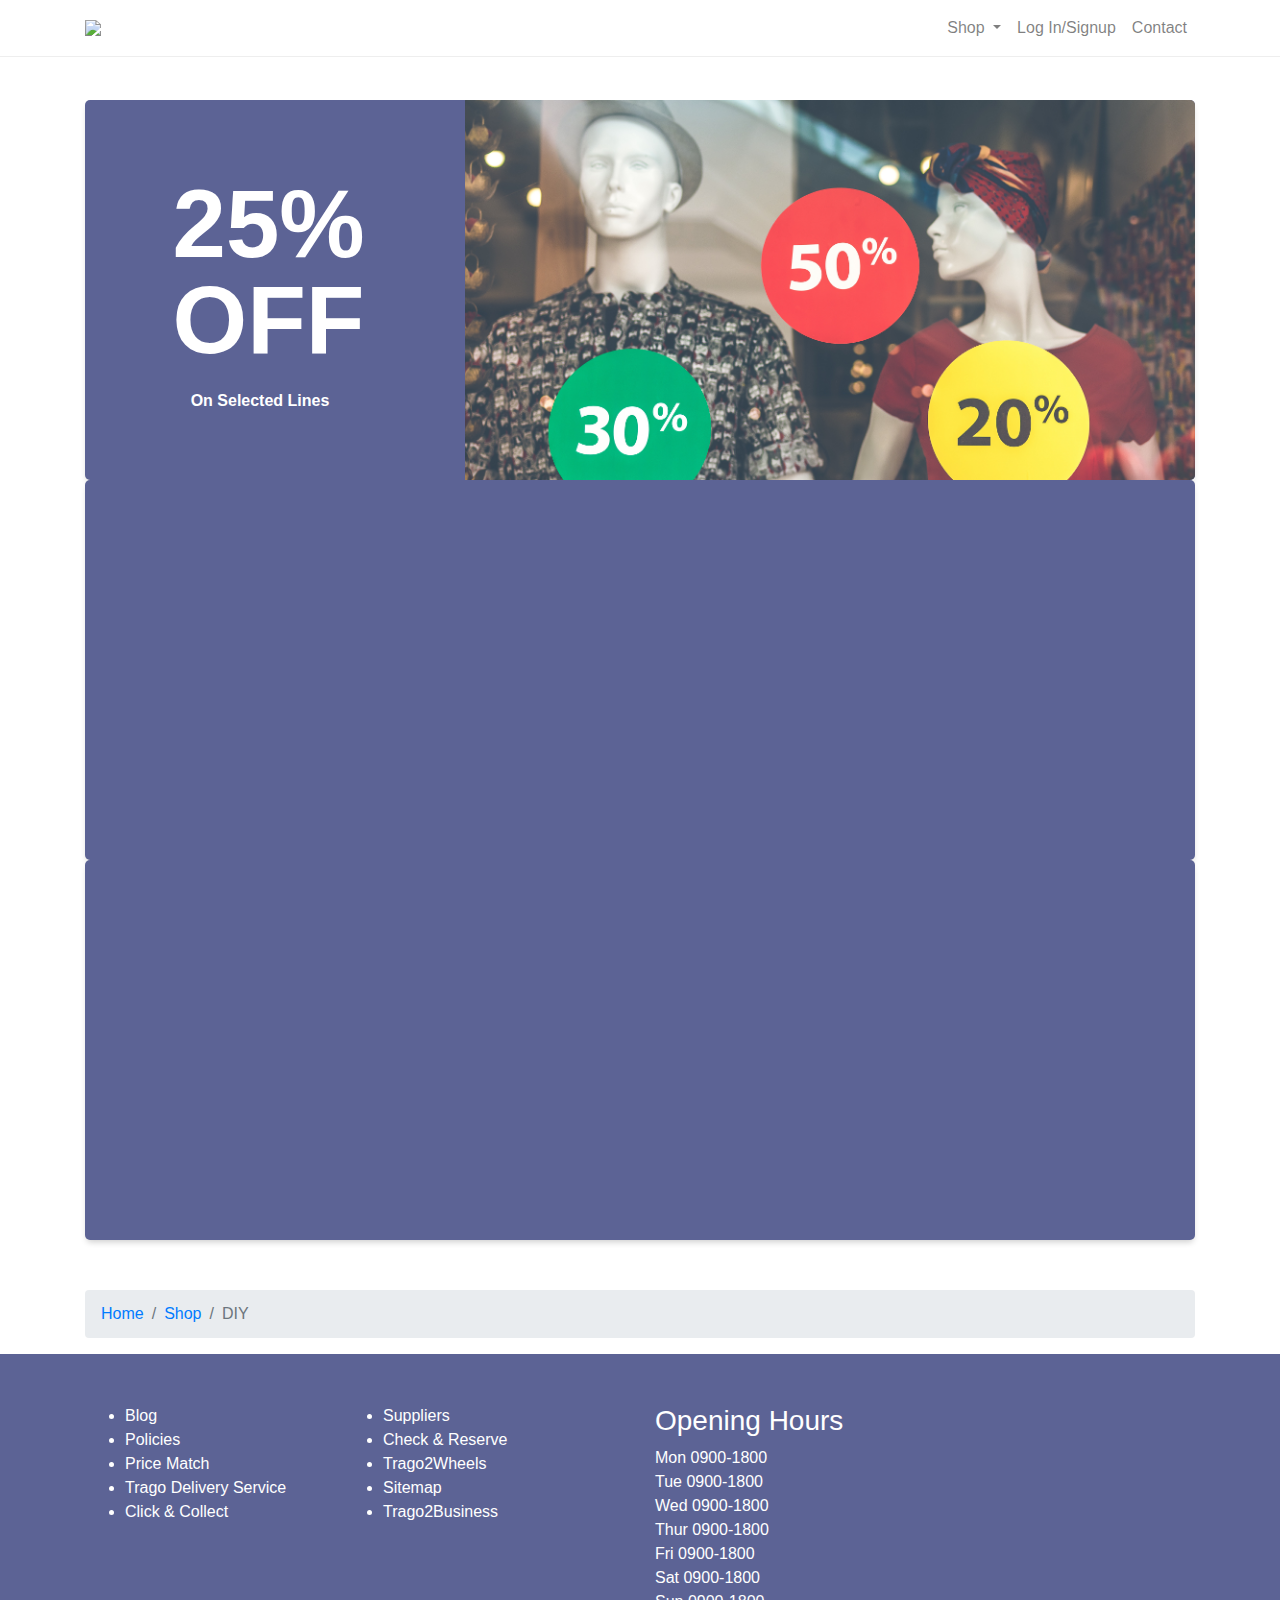
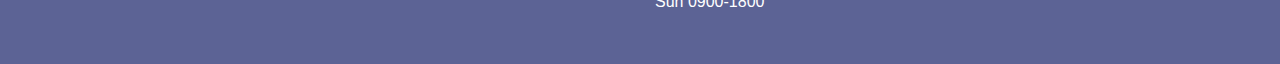
==== diy.html @ 33e0a35f "Restructure" ====
<!DOCTYPE html>
<html lang="en">
  <head>
    <meta charset="UTF-8" />
    <meta name="viewport" content="width=device-width, initial-scale=1.0" />
    <meta http-equiv="X-UA-Compatible" content="ie=edge" />
    <title>Trago - Tagline Goes Here</title>
    <link
      href="https://stackpath.bootstrapcdn.com/bootstrap/4.3.1/css/bootstrap.min.css"
      rel="stylesheet"
      integrity="sha384-ggOyR0iXCbMQv3Xipma34MD+dH/1fQ784/j6cY/iJTQUOhcWr7x9JvoRxT2MZw1T"
      crossorigin="anonymous"
    />
    <link
      rel="stylesheet"
      href="https://unpkg.com/flickity@2/dist/flickity.min.css"
    />
    <link href="styles.css" rel="stylesheet" />
  </head>
  <body>
    <nav class="navbar navbar-expand-lg navbar-light">
      <div class="container">
        <a class="navbar-brand" href="#"
          ><img src="https://www.trago.co.uk/images/logo.png"
        /></a>
        <button
          class="navbar-toggler"
          type="button"
          data-toggle="collapse"
          data-target="#navbarSupportedContent"
          aria-controls="navbarSupportedContent"
          aria-expanded="false"
          aria-label="Toggle navigation"
        >
          <span class="navbar-toggler-icon"></span>
        </button>

        <div class="collapse navbar-collapse" id="navbarSupportedContent">
          <ul class="navbar-nav ml-auto">
            <li class="nav-item dropdown">
              <a
                class="nav-link dropdown-toggle"
                href="#"
                id="navbarDropdown"
                role="button"
                data-toggle="dropdown"
                aria-haspopup="true"
                aria-expanded="false"
              >
                Shop
              </a>
              <div
                class="dropdown-menu disabled"
                aria-labelledby="navbarDropdown"
              >
                <a class="dropdown-item disabled" href="#">Furniture</a>
                <a class="dropdown-item disabled" href="#">Home &amp; Garden</a>
                <a class="dropdown-item disabled" href="#">Essentials</a>
                <a class="dropdown-item disabled" href="#"
                  >Sports &amp; Lesiure</a
                >
                <a class="dropdown-item disabled" href="#"
                  >Clothing &amp; Footwear</a
                >
                <a class="dropdown-item" href="/diy.html">DIY</a>
                <a class="dropdown-item disabled" href="#">Electricals</a>
                <a class="dropdown-item disabled" href="#"
                  >Kitchens &amp; Bathrooms</a
                >
                <a class="dropdown-item disabled" href="#"
                  >Motoring &amp; Motorcycling</a
                >
                <a class="dropdown-item disabled" href="#">Flooring</a>
              </div>
            </li>
            <li class="nav-item">
              <a class="nav-link" href="#">Log In/Signup</a>
            </li>
            <li class="nav-item">
              <a class="nav-link" href="#">Contact</a>
            </li>
          </ul>
        </div>
      </div>
    </nav>

    <div class="container">
      <div class="carousel" data-flickity>
        <div class="carousel-cell cell-1">
          <div class="container">
            <div class="row">
              <div class="col-sm-4 vCenter text-center cell-left">
                <p>25% OFF</p>
                <p>On Selected Lines</p>
              </div>
              <div class="col-sm-8">
                <img src="sale.png" alt="" />
              </div>
            </div>
          </div>
        </div>
        <div class="carousel-cell cell-2"></div>
        <div class="carousel-cell cell-3"></div>
      </div>
    </div>

    <div class="container" style="margin-top: 50px;">
      <nav aria-label="breadcrumb">
        <ol class="breadcrumb">
          <li class="breadcrumb-item"><a href="#">Home</a></li>
          <li class="breadcrumb-item"><a href="#">Shop</a></li>
          <li class="breadcrumb-item active" aria-current="page">DIY</li>
        </ol>
      </nav>
    </div>

    <footer>
      <div class="container">
        <div class="row">
          <div class="col-sm-6">
            <ul>
              <li>Blog</li>
              <li>Policies</li>
              <li>Price Match</li>
              <li>Trago Delivery Service</li>
              <li>Click &amp; Collect</li>
              <li>Suppliers</li>
              <li>Check &amp; Reserve</li>
              <li>Trago2Wheels</li>
              <li>Sitemap</li>
              <li>Trago2Business</li>
            </ul>
          </div>
          <div class="col-sm-6">
            <h3>Opening Hours</h3>
            <p>Mon 0900-1800</p>
            <p>Tue 0900-1800</p>
            <p>Wed 0900-1800</p>
            <p>Thur 0900-1800</p>
            <p>Fri 0900-1800</p>
            <p>Sat 0900-1800</p>
            <p>Sun 0900-1800</p>
          </div>
        </div>
      </div>
    </footer>

    <script
      src="https://code.jquery.com/jquery-3.3.1.slim.min.js"
      integrity="sha384-q8i/X+965DzO0rT7abK41JStQIAqVgRVzpbzo5smXKp4YfRvH+8abtTE1Pi6jizo"
      crossorigin="anonymous"
    ></script>
    <script
      src="https://cdnjs.cloudflare.com/ajax/libs/popper.js/1.14.7/umd/popper.min.js"
      integrity="sha384-UO2eT0CpHqdSJQ6hJty5KVphtPhzWj9WO1clHTMGa3JDZwrnQq4sF86dIHNDz0W1"
      crossorigin="anonymous"
    ></script>
    <script
      src="https://stackpath.bootstrapcdn.com/bootstrap/4.3.1/js/bootstrap.min.js"
      integrity="sha384-JjSmVgyd0p3pXB1rRibZUAYoIIy6OrQ6VrjIEaFf/nJGzIxFDsf4x0xIM+B07jRM"
      crossorigin="anonymous"
    ></script>
    <script src="https://unpkg.com/flickity@2/dist/flickity.pkgd.min.js"></script>
    <script src="app.js"></script>
  </body>
</html>
---- styles.css ----
body {
  padding-top: 100px;
}

.vCenter {
  display: flex;
  flex-direction: column;
  justify-content: center;
}

img {
  width: 100%;
  height: auto;
  display: block;
}

a.navbar-brand img {
  max-height: 40px;
  width: auto;
}

.navbar {
  position: fixed;
  top: 0;
  left: 0;
  width: 100%;
  border-bottom: 1px solid #eee;
  z-index: 999;
  background: #fff;
  transition: 0.5s ease;
}

.navbar.scrollUp {
  transform: translateY(-80px);
}

.carousel {
  background: #fff;
}

.carousel-cell {
  width: 100%;
  height: 380px;
  margin-right: 10px;
  background: #fff;
  border-radius: 5px;
  counter-increment: gallery-cell;
  overflow: hidden;
  box-shadow: 0 4px 6px -2px rgba(0, 0, 0, 0.2);
}

.carousel-cell .container {
  position: relative;
  height: 100%;
  padding: 0;
}

.carousel-cell .container .row {
  height: 100%;
}

.carousel-cell .box {
  border: 5px solid red;
  top: 100px;
  position: absolute;
  left: 25%;
  height: 200px;
  width: 200px;
  z-index: 50;
}

.carousel-cell .box h2 {
  color: #1c2858;
  font-weight: 700;
  font-size: 4em;
  display: block;
  position: absolute;
  width: 100%;
}

.cell-1 {
  background: #5c6395;
}

.cell-2 {
  background: #5c6395;
}

.cell-3 {
  background: #5c6395;
}

.cell-left p {
  color: #fff;
  font-weight: 700;
  font-size: 6rem;
  width: 50%;
  margin: 0 auto;
  line-height: 1;
}

.cell-left p + p {
  font-size: 1rem;
  width: initial;
  margin-top: 25px;
}

.dealsGrid {
  margin-top: 100px;
}

.dealsGrid .card {
  padding: 15px;
  height: 100%;
  box-shadow: 0 4px 6px -2px rgba(0, 0, 0, 0.2);
}

.dealsGrid .row:nth-child(1) {
  margin-bottom: 30px;
}

.p-block {
  background: #5c6395;
  padding-top: 50px;
  padding-bottom: 50px;
  margin-top: 100px;
  color: #fff;
}

.p-block h2 {
  font-weight: 700;
}

.parallax {
  background-image: url("trago-image-1.jpg");
  background-position: center;
  background-size: cover;
  background-position: 50% 50%;
  background-repeat: no-repeat;
  background-attachment: fixed;
  min-height: 400px;
  position: relative;
  display: flex;
  flex-direction: column;
  justify-content: center;
  text-align: center;
}

.parallax h2 {
  position: relative;
  z-index: 3;
  color: #fff;
  font-size: 3em;
  margin: 0;
  font-weight: bold;
}

.parallax:after {
  content: "";
  background: rgba(0, 0, 0, 0.4);
  position: absolute;
  top: 0;
  left: 0;
  width: 100%;
  height: 100%;
  z-index: 2;
}

.services {
  margin-top: 100px;
  margin-bottom: 100px;
  text-align: center;
}

.services .card {
  padding: 15px;
  margin-bottom: 30px;
  overflow: hidden;
}

.services .card .overlay {
  position: absolute;
  bottom: -100%;
  left: 0;
  width: 100%;
  transition: 0.5s ease;
  background: rgba(255, 255, 255, 0.69);
}

.services .card .overlay h2 {
  color: #1c2858;
  font-weight: 700;
}

.services .card:hover .overlay {
  bottom: 0;
  padding: 15px 30px;
}

footer {
  background: #5c6395;
  padding-top: 50px;
  padding-bottom: 50px;
  color: #fff;
}

footer ul {
  columns: 2;
}

footer ul li {
  color: #fff;
}

footer p {
  margin: 0;
}

.prodList .card {
  box-shadow: 0 4px 6px -2px rgba(0, 0, 0, 0.2);
  padding: 15px;
  margin-bottom: 30px;
}

.filters p {
  margin: 0;
}

.item.card p {
  margin: 0;
}

#accordionExample .card {
  padding: 0;
  margin-top: 15px;
}

.example {
  background: lavenderblush;
  border: 1px solid #000;
  min-height: 600px;
  margin-bottom: 100px;
  color: #fff;
  text-align: center;
}

.example .col-sm-6 {
  background: blue;
  border: 1px solid #000;
  min-height: 40px;
  display: flex;
  vertical-align: center;
  justify-content: center;
}

.example .col-sm-4 {
  background: red;
  border: 1px solid #000;
  min-height: 40px;
  display: flex;
  vertical-align: center;
  justify-content: center;
}

.example .col-sm-4 {
  background: red;
  border: 1px solid #000;
  min-height: 40px;
  display: flex;
  vertical-align: center;
  justify-content: center;
}

.example .col-md-3 {
  background: purple;
  border: 1px solid #000;
  min-height: 40px;
  display: flex;
  vertical-align: center;
  justify-content: center;
}

.single {
  margin-bottom: 50px;
}

.single .row,
.spec {
  border: 1px solid #eee;
  padding: 15px;
  height: 100%;
  box-shadow: 0 4px 6px -2px rgba(0, 0, 0, 0.2);
}

.single h2,
.spec h2 {
  color: #1c2858;
  font-weight: 700;
}

.single .price {
  color: #000;
  opacity: 0.69;
  font-size: 50px;
  font-weight: 700;
}

.single .price span {
  font-size: 28px;
}

.spec {
  margin-bottom: 100px;
}

.spec ul {
  list-style-type: none;
  background: #eee;
  margin-top: 15px;
  padding: 0;
}

.spec ul li {
  padding: 10px 15px;
}

.spec ul li:nth-child(even) {
  background: #fff;
}
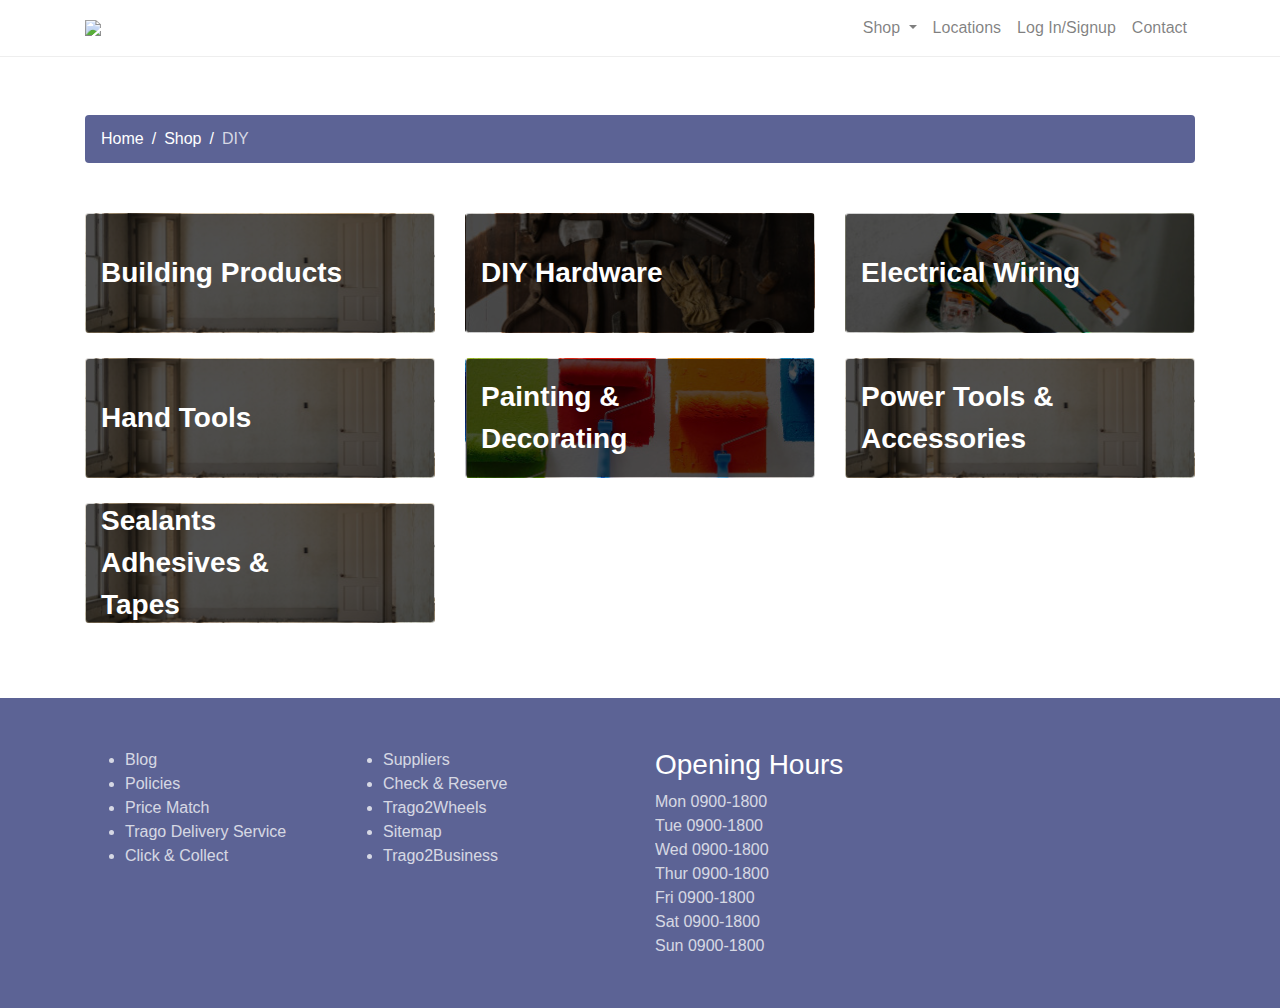
==== commit 8fb1d938: "changes" ====
--- a/diy.html
+++ b/diy.html
@@ -5,6 +5,12 @@
     <meta name="viewport" content="width=device-width, initial-scale=1.0" />
     <meta http-equiv="X-UA-Compatible" content="ie=edge" />
     <title>Trago - Tagline Goes Here</title>
+    <link
+      rel="stylesheet"
+      href="https://use.fontawesome.com/releases/v5.8.2/css/all.css"
+      integrity="sha384-oS3vJWv+0UjzBfQzYUhtDYW+Pj2yciDJxpsK1OYPAYjqT085Qq/1cq5FLXAZQ7Ay"
+      crossorigin="anonymous"
+    />
     <link
       href="https://stackpath.bootstrapcdn.com/bootstrap/4.3.1/css/bootstrap.min.css"
       rel="stylesheet"
@@ -20,7 +26,7 @@
   <body>
     <nav class="navbar navbar-expand-lg navbar-light">
       <div class="container">
-        <a class="navbar-brand" href="#"
+        <a class="navbar-brand" href="/"
           ><img src="https://www.trago.co.uk/images/logo.png"
         /></a>
         <button
@@ -74,6 +80,9 @@
               </div>
             </li>
             <li class="nav-item">
+              <a class="nav-link" href="locations.html">Locations</a>
+            </li>
+            <li class="nav-item">
               <a class="nav-link" href="#">Log In/Signup</a>
             </li>
             <li class="nav-item">
@@ -84,34 +93,55 @@
       </div>
     </nav>
 
-    <div class="container">
-      <div class="carousel" data-flickity>
-        <div class="carousel-cell cell-1">
-          <div class="container">
-            <div class="row">
-              <div class="col-sm-4 vCenter text-center cell-left">
-                <p>25% OFF</p>
-                <p>On Selected Lines</p>
-              </div>
-              <div class="col-sm-8">
-                <img src="sale.png" alt="" />
-              </div>
-            </div>
-          </div>
-        </div>
-        <div class="carousel-cell cell-2"></div>
-        <div class="carousel-cell cell-3"></div>
-      </div>
-    </div>
-
     <div class="container" style="margin-top: 50px;">
       <nav aria-label="breadcrumb">
         <ol class="breadcrumb">
-          <li class="breadcrumb-item"><a href="#">Home</a></li>
-          <li class="breadcrumb-item"><a href="#">Shop</a></li>
+          <li class="breadcrumb-item">
+            <a href="/"><i class="fas fa-home"></i> Home</a>
+          </li>
+          <li class="breadcrumb-item"><a href="/">Shop</a></li>
           <li class="breadcrumb-item active" aria-current="page">DIY</li>
         </ol>
       </nav>
+    </div>
+
+    <div class="container categories">
+      <div class="row">
+        <div class="col-sm-6 col-md-4">
+          <a class="card" href="#"><span>Building Products</span></a>
+        </div>
+        <div class="col-sm-6 col-md-4">
+          <a class="card" href="#" style="background-image:url('tools.jpg');"
+            ><span>DIY Hardware</span></a
+          >
+        </div>
+        <div class="col-sm-6 col-md-4">
+          <a class="card" href="#" style="background-image:url('wiring.jpg');"
+            ><span>Electrical Wiring</span></a
+          >
+        </div>
+        <div class="col-sm-6 col-md-4">
+          <a class="card" href="#"><span>Hand Tools</span></a>
+        </div>
+        <div class="col-sm-6 col-md-4">
+          <a
+            class="card"
+            href="paint.html"
+            style="background-image:url('paint-roll.jpg');"
+            ><span>Painting &amp; Decorating</span></a
+          >
+        </div>
+        <div class="col-sm-6 col-md-4">
+          <a class="card" href="#"
+            ><span>Power Tools &amp; Accessories</span></a
+          >
+        </div>
+        <div class="col-sm-6 col-md-4">
+          <a class="card" href="#"
+            ><span>Sealants Adhesives &amp; Tapes</span></a
+          >
+        </div>
+      </div>
     </div>
 
     <footer>
--- a/styles.css
+++ b/styles.css
@@ -1,10 +1,53 @@
+.example {
+  display: -ms-grid;
+  display: grid;
+  -webkit-transition: all 0.5s;
+  -o-transition: all 0.5s;
+  transition: all 0.5s;
+  -webkit-user-select: none;
+  -moz-user-select: none;
+  -ms-user-select: none;
+  user-select: none;
+  background: -webkit-gradient(
+    linear,
+    left top,
+    left bottom,
+    from(white),
+    to(black)
+  );
+  background: -webkit-linear-gradient(top, white, black);
+  background: -o-linear-gradient(top, white, black);
+  background: linear-gradient(to bottom, white, black);
+}
+
 body {
-  padding-top: 100px;
+  padding-top: 65px;
+}
+
+p,
+.card-body {
+  opacity: 0.75;
+}
+
+ul li {
+  opacity: 0.75;
+}
+
+nav p,
+nav ul li {
+  opacity: 1;
 }
 
 .vCenter {
+  display: -webkit-box;
+  display: -ms-flexbox;
   display: flex;
+  -webkit-box-orient: vertical;
+  -webkit-box-direction: normal;
+  -ms-flex-direction: column;
   flex-direction: column;
+  -webkit-box-pack: center;
+  -ms-flex-pack: center;
   justify-content: center;
 }
 
@@ -27,10 +70,14 @@
   border-bottom: 1px solid #eee;
   z-index: 999;
   background: #fff;
+  -webkit-transition: 0.5s ease;
+  -o-transition: 0.5s ease;
   transition: 0.5s ease;
 }
 
 .navbar.scrollUp {
+  -webkit-transform: translateY(-80px);
+  -ms-transform: translateY(-80px);
   transform: translateY(-80px);
 }
 
@@ -46,6 +93,7 @@
   border-radius: 5px;
   counter-increment: gallery-cell;
   overflow: hidden;
+  -webkit-box-shadow: 0 4px 6px -2px rgba(0, 0, 0, 0.2);
   box-shadow: 0 4px 6px -2px rgba(0, 0, 0, 0.2);
 }
 
@@ -112,6 +160,7 @@
 .dealsGrid .card {
   padding: 15px;
   height: 100%;
+  -webkit-box-shadow: 0 4px 6px -2px rgba(0, 0, 0, 0.2);
   box-shadow: 0 4px 6px -2px rgba(0, 0, 0, 0.2);
 }
 
@@ -140,8 +189,15 @@
   background-attachment: fixed;
   min-height: 400px;
   position: relative;
+  display: -webkit-box;
+  display: -ms-flexbox;
   display: flex;
+  -webkit-box-orient: vertical;
+  -webkit-box-direction: normal;
+  -ms-flex-direction: column;
   flex-direction: column;
+  -webkit-box-pack: center;
+  -ms-flex-pack: center;
   justify-content: center;
   text-align: center;
 }
@@ -176,6 +232,8 @@
   padding: 15px;
   margin-bottom: 30px;
   overflow: hidden;
+  -webkit-box-shadow: 0 4px 6px -2px rgba(0, 0, 0, 0.2);
+  box-shadow: 0 4px 6px -2px rgba(0, 0, 0, 0.2);
 }
 
 .services .card .overlay {
@@ -183,6 +241,8 @@
   bottom: -100%;
   left: 0;
   width: 100%;
+  -webkit-transition: 0.5s ease;
+  -o-transition: 0.5s ease;
   transition: 0.5s ease;
   background: rgba(255, 255, 255, 0.69);
 }
@@ -205,6 +265,7 @@
 }
 
 footer ul {
+  -webkit-columns: 2;
   columns: 2;
 }
 
@@ -217,6 +278,7 @@
 }
 
 .prodList .card {
+  -webkit-box-shadow: 0 4px 6px -2px rgba(0, 0, 0, 0.2);
   box-shadow: 0 4px 6px -2px rgba(0, 0, 0, 0.2);
   padding: 15px;
   margin-bottom: 30px;
@@ -248,8 +310,12 @@
   background: blue;
   border: 1px solid #000;
   min-height: 40px;
+  display: -webkit-box;
+  display: -ms-flexbox;
   display: flex;
   vertical-align: center;
+  -webkit-box-pack: center;
+  -ms-flex-pack: center;
   justify-content: center;
 }
 
@@ -257,8 +323,12 @@
   background: red;
   border: 1px solid #000;
   min-height: 40px;
+  display: -webkit-box;
+  display: -ms-flexbox;
   display: flex;
   vertical-align: center;
+  -webkit-box-pack: center;
+  -ms-flex-pack: center;
   justify-content: center;
 }
 
@@ -266,8 +336,12 @@
   background: red;
   border: 1px solid #000;
   min-height: 40px;
+  display: -webkit-box;
+  display: -ms-flexbox;
   display: flex;
   vertical-align: center;
+  -webkit-box-pack: center;
+  -ms-flex-pack: center;
   justify-content: center;
 }
 
@@ -275,8 +349,12 @@
   background: purple;
   border: 1px solid #000;
   min-height: 40px;
+  display: -webkit-box;
+  display: -ms-flexbox;
   display: flex;
   vertical-align: center;
+  -webkit-box-pack: center;
+  -ms-flex-pack: center;
   justify-content: center;
 }
 
@@ -289,6 +367,7 @@
   border: 1px solid #eee;
   padding: 15px;
   height: 100%;
+  -webkit-box-shadow: 0 4px 6px -2px rgba(0, 0, 0, 0.2);
   box-shadow: 0 4px 6px -2px rgba(0, 0, 0, 0.2);
 }
 
@@ -321,9 +400,341 @@
 }
 
 .spec ul li {
-  padding: 10px 15px;
+  padding: 5px 15px;
 }
 
 .spec ul li:nth-child(even) {
   background: #fff;
 }
+
+.categories {
+  margin-top: 50px;
+  margin-bottom: 50px;
+}
+
+.categories .card {
+  margin-bottom: 25px;
+  padding: 15px;
+  background: url("construction.jpg");
+  background-position: 50% 50%;
+  background-size: cover;
+  color: #fff;
+  font-weight: 700;
+  font-size: 28px;
+  position: relative;
+  height: 120px;
+  display: -webkit-box;
+  display: -ms-flexbox;
+  display: flex;
+  -webkit-box-orient: vertical;
+  -webkit-box-direction: normal;
+  -ms-flex-direction: column;
+  flex-direction: column;
+  -webkit-box-pack: center;
+  -ms-flex-pack: center;
+  justify-content: center;
+}
+
+.categories .card:after {
+  position: absolute;
+  top: 0;
+  left: 0;
+  content: "";
+  height: 100%;
+  width: 100%;
+  background: rgba(0, 0, 0, 0.69);
+  z-index: 2;
+}
+
+.categories .card:hover {
+  text-decoration: none;
+}
+
+.categories .card span {
+  position: relative;
+  z-index: 3;
+  max-width: 80%;
+}
+
+.btn-primary {
+  color: #fff !important;
+}
+
+.stock {
+  max-width: 200px;
+  padding: 0;
+  list-style-type: none;
+}
+
+.stock li {
+  padding: 0 5px;
+}
+
+.stock li:nth-child(even) {
+  background-color: #eee;
+}
+
+.stock li span {
+  float: right;
+  font-weight: 700;
+}
+
+.single-review {
+  padding-bottom: 15px;
+}
+
+.single-review p {
+  margin: 0;
+}
+
+.single-review p.author {
+  font-weight: 700;
+  color: #5c6395;
+}
+
+p.stars {
+  color: #1c2858;
+}
+
+ol.breadcrumb {
+  background-color: #5c6395;
+}
+
+ol.breadcrumb a {
+  color: #fff;
+}
+
+.breadcrumb-item + .breadcrumb-item::before {
+  color: #fff;
+}
+
+.breadcrumb-item.active {
+  color: rgba(255, 255, 255, 0.75);
+}
+
+.btn-primary {
+  color: #fff;
+  background-color: #5c6395;
+  border-color: #5c6395;
+}
+
+.btn-primary:hover {
+  background-color: #1c2858;
+}
+
+.btn-link {
+  font-weight: 400;
+  color: #5c6395;
+  text-decoration: none;
+}
+
+.btn-link:hover {
+  color: #1c2858;
+}
+
+.dealsGrid h2 {
+  font-weight: 700;
+  color: #1c2858;
+  text-transform: capitalize;
+}
+
+.dealsGrid h3 {
+  font-weight: 700;
+  color: #5c6395;
+  text-transform: capitalize;
+  font-size: 22px;
+}
+
+a.card:hover {
+  text-decoration: none;
+}
+
+a.card {
+  position: relative;
+  overflow: hidden;
+  transition: 0.5s cubic-bezier(0.075, 0.82, 0.165, 1);
+}
+
+a.card:hover {
+  -webkit-box-shadow: 0 4px 12px -2px rgba(0, 0, 0, 0.4);
+  box-shadow: 0 4px 12px -2px rgba(0, 0, 0, 0.4);
+}
+
+.accordion .card-header {
+  padding: 0;
+}
+
+.card-header h5 button {
+  display: block;
+  width: 100%;
+  padding: 15px;
+}
+
+.card.item h2 {
+  color: #1c2858;
+  font-weight: 700;
+}
+
+.trs {
+  font-style: italic;
+  opacity: 0.69;
+}
+
+.item-desc {
+  font-weight: 700;
+  opacity: 0.69;
+}
+
+.card.filters h3 {
+  font-weight: 700;
+  color: #1c2858;
+}
+
+.card.filters h4 {
+  font-weight: 700;
+  color: #5c6395;
+}
+
+.card.spec ul li {
+  font-weight: 700;
+}
+.card.spec ul li span {
+  font-weight: 300;
+  float: right;
+}
+
+#map {
+  height: 450px;
+  width: 100%;
+  margin-bottom: 50px;
+}
+
+.locations .location {
+  display: block;
+  width: 100%;
+  position: relative;
+  margin-bottom: 50px;
+  padding: 15px;
+}
+
+.locations .location .image {
+  background: #5c6395;
+  height: 100%;
+  width: 33%;
+  position: absolute;
+  right: 0;
+  top: 0;
+  transition: 0.5s cubic-bezier(0.455, 0.03, 0.515, 0.955);
+  z-index: 2;
+  background-size: cover;
+  background-position: center;
+  background-repeat: no-repeat;
+}
+
+.locations .location .desc {
+  max-width: 66%;
+  position: relative;
+  z-index: 1;
+}
+
+.locations .location .desc h2 {
+  font-weight: 700;
+  color: #1c2858;
+}
+
+.locations .location:hover .image {
+  width: 50%;
+}
+
+.locations .location ul {
+  list-style-type: none;
+}
+
+.locations .location ul li {
+  font-weight: 700;
+}
+
+.locations .location ul li i {
+  color: #5c6395;
+  width: 25px;
+}
+
+.price {
+  font-weight: 700;
+  font-size: 20px;
+}
+
+.price span {
+  font-size: 16px;
+}
+
+/* ---- button-group ---- */
+
+.button-group {
+  margin-bottom: 50px;
+}
+
+.button-group:after {
+  content: "";
+  display: block;
+  clear: both;
+}
+
+.button-group .button {
+  background: #eee;
+  padding: 10px 0;
+  display: block;
+  width: 100%;
+  cursor: pointer;
+  border: none;
+  border-top: 1px solid #aaa;
+}
+
+.button-group .button.is-checked {
+  background: #1c2858;
+  color: #fff;
+}
+
+/* ---- isotope ---- */
+
+.grid {
+  margin-bottom: 50px;
+}
+
+/* clear fix */
+.grid:after {
+  content: "";
+  display: block;
+  clear: both;
+}
+
+/* ---- .element-item ---- */
+
+.element-item {
+  position: relative;
+  float: left;
+  width: 48%;
+  margin-left: 2%;
+  height: 220px;
+  margin-bottom: 15px;
+  padding: 10px;
+  color: #262524;
+  -webkit-box-shadow: 0 4px 6px -2px rgba(0, 0, 0, 0.2);
+  box-shadow: 0 4px 6px -2px rgba(0, 0, 0, 0.2);
+  border: 1px solid rgba(0, 0, 0, 0.125);
+  border-radius: 0.25rem;
+}
+
+p.item-desc {
+  min-height: 48px;
+}
+
+.element-item h2 {
+  color: #1c2858;
+  font-weight: 700;
+}
+
+.button-group h2 {
+  color: #1c2858;
+  font-weight: 700;
+}
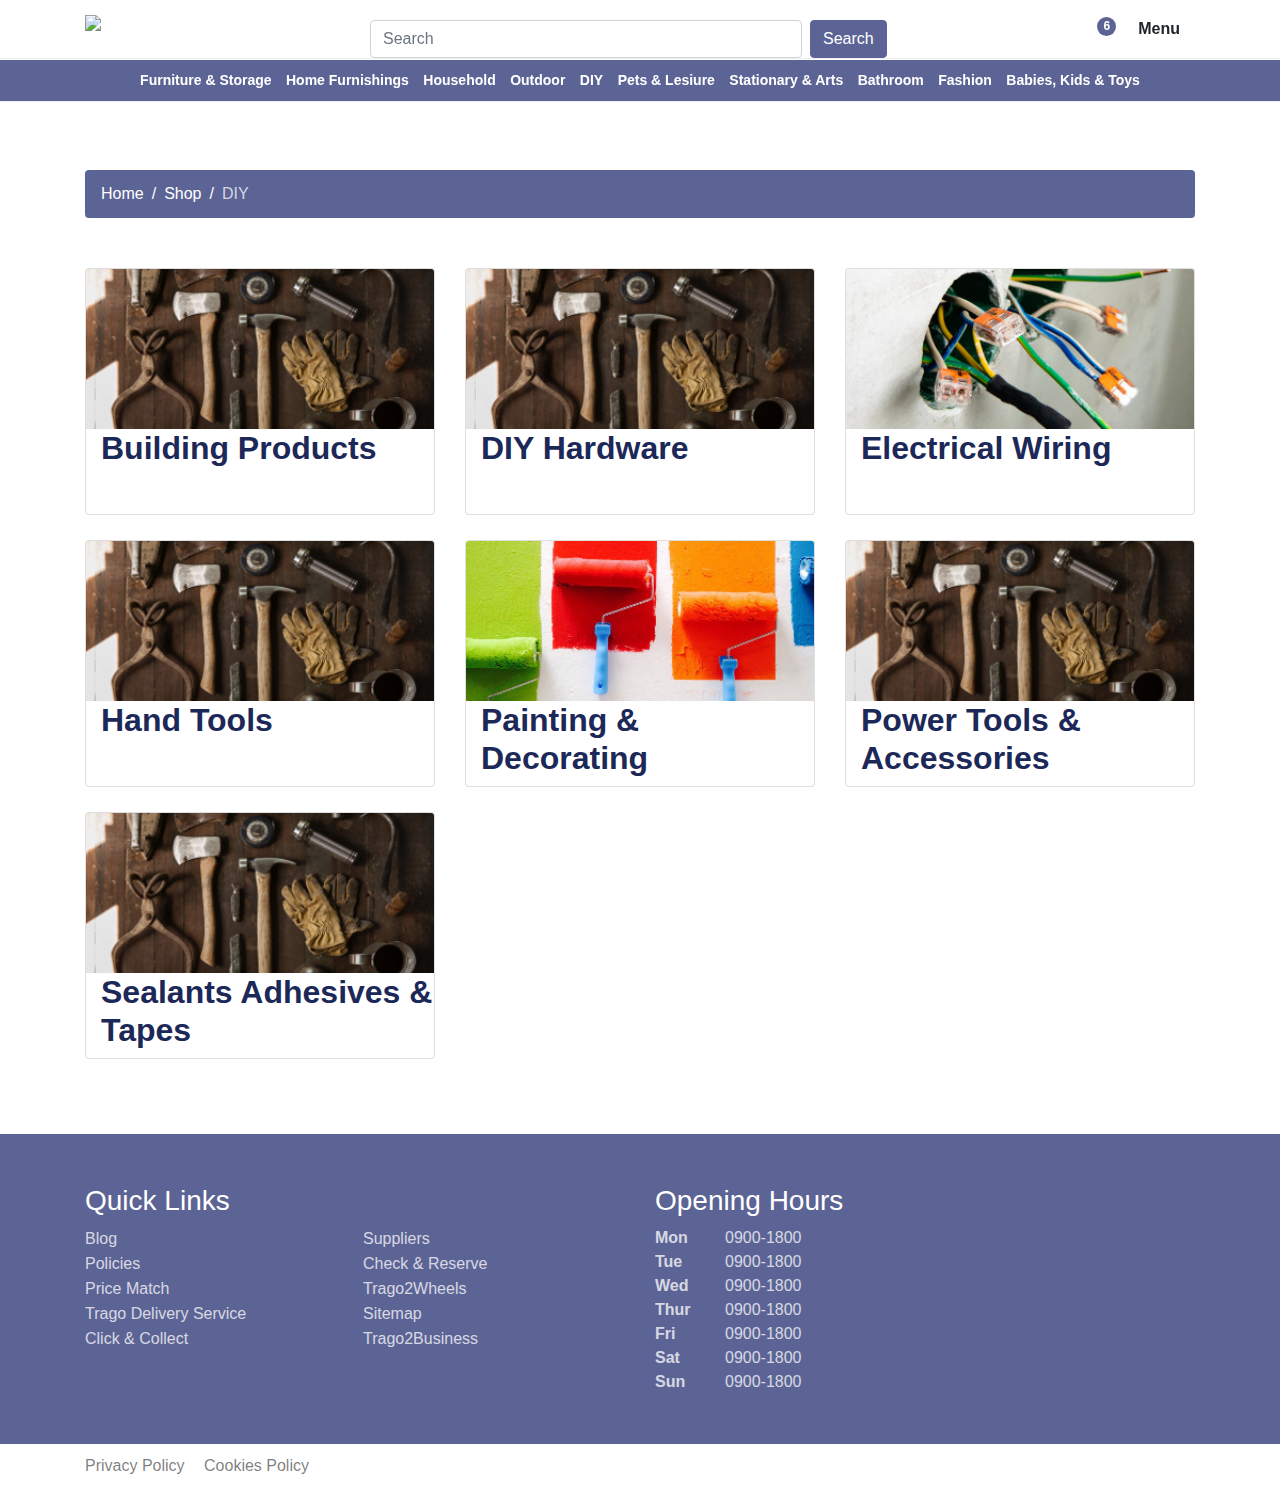
==== commit 5c6886a0: "Changes" ====
--- a/diy.html
+++ b/diy.html
@@ -21,74 +21,81 @@
       rel="stylesheet"
       href="https://unpkg.com/flickity@2/dist/flickity.min.css"
     />
-    <link href="styles.css" rel="stylesheet" />
+    <link href="css/styles.css" rel="stylesheet" />
   </head>
-  <body>
-    <nav class="navbar navbar-expand-lg navbar-light">
-      <div class="container">
-        <a class="navbar-brand" href="/"
-          ><img src="https://www.trago.co.uk/images/logo.png"
-        /></a>
-        <button
-          class="navbar-toggler"
-          type="button"
-          data-toggle="collapse"
-          data-target="#navbarSupportedContent"
-          aria-controls="navbarSupportedContent"
-          aria-expanded="false"
-          aria-label="Toggle navigation"
-        >
-          <span class="navbar-toggler-icon"></span>
-        </button>
-
-        <div class="collapse navbar-collapse" id="navbarSupportedContent">
-          <ul class="navbar-nav ml-auto">
-            <li class="nav-item dropdown">
-              <a
-                class="nav-link dropdown-toggle"
-                href="#"
-                id="navbarDropdown"
-                role="button"
-                data-toggle="dropdown"
-                aria-haspopup="true"
-                aria-expanded="false"
-              >
-                Shop
-              </a>
-              <div
-                class="dropdown-menu disabled"
-                aria-labelledby="navbarDropdown"
-              >
-                <a class="dropdown-item disabled" href="#">Furniture</a>
-                <a class="dropdown-item disabled" href="#">Home &amp; Garden</a>
-                <a class="dropdown-item disabled" href="#">Essentials</a>
-                <a class="dropdown-item disabled" href="#"
-                  >Sports &amp; Lesiure</a
-                >
-                <a class="dropdown-item disabled" href="#"
-                  >Clothing &amp; Footwear</a
-                >
-                <a class="dropdown-item" href="/diy.html">DIY</a>
-                <a class="dropdown-item disabled" href="#">Electricals</a>
-                <a class="dropdown-item disabled" href="#"
-                  >Kitchens &amp; Bathrooms</a
-                >
-                <a class="dropdown-item disabled" href="#"
-                  >Motoring &amp; Motorcycling</a
-                >
-                <a class="dropdown-item disabled" href="#">Flooring</a>
+  <body class="padding120">
+    <nav class="navigation">
+      <div class="container-fluid top-nav">
+        <div class="container">
+          <div class="row">
+            <div class="col-sm-3">
+              <a href="/"
+                ><img
+                  class="nav-logo"
+                  src="https://www.trago.co.uk/images/logo.png"
+              /></a>
+            </div>
+            <div class="col-sm-6">
+              <form class="form-inline nav-search">
+                <input
+                  class="form-control mr-sm-2"
+                  type="search"
+                  placeholder="Search"
+                  aria-label="Search"
+                />
+                <a type="button" class="btn btn-primary" href="paint.html">
+                  Search
+                </a>
+              </form>
+            </div>
+            <div class="col-sm-3">
+              <div class="vCenter">
+                <ul class="user">
+                  <li class="nav-menu">
+                    <p><i class="fas fa-bars fa-rotate-90"></i> Menu</p>
+                  </li>
+                  <li style="margin-right:5px;">
+                    <p>
+                      <i class="fas fa-shopping-basket"></i
+                      ><span class="items">6</span>
+                    </p>
+                  </li>
+                  <li>
+                    <p><i class="fas fa-user-alt"></i></p>
+                  </li>
+                </ul>
               </div>
-            </li>
-            <li class="nav-item">
-              <a class="nav-link" href="locations.html">Locations</a>
-            </li>
-            <li class="nav-item">
-              <a class="nav-link" href="#">Log In/Signup</a>
-            </li>
-            <li class="nav-item">
-              <a class="nav-link" href="#">Contact</a>
-            </li>
-          </ul>
+            </div>
+          </div>
+          <div class="row row2">
+            <div class="col-sm-3"></div>
+            <div class="col-sm-3"></div>
+          </div>
+          <div class="row row3">
+            <div class="col-sm-4"></div>
+            <div class="col-sm-4"></div>
+            <div class="col-sm-4"></div>
+          </div>
+        </div>
+      </div>
+      <div class="container-fluid sub-nav open">
+        <div class="container">
+          <div class="row">
+            <div class="col-12">
+              <ul>
+                <li>Furniture &amp; Storage</li>
+                <li>Home Furnishings</li>
+                <li>Household</li>
+                <li>Outdoor</li>
+                <li><a href="diy.html">DIY</a></li>
+                <li>Pets &amp; Lesiure</li>
+                <li>Stationary &amp; Arts</li>
+                <li>Bathroom</li>
+                <li>Fashion</li>
+                <li>Babies, Kids &amp; Toys</li>
+              </ul>
+            </div>
+          </div>
         </div>
       </div>
     </nav>
@@ -108,38 +115,52 @@
     <div class="container categories">
       <div class="row">
         <div class="col-sm-6 col-md-4">
-          <a class="card" href="#"><span>Building Products</span></a>
-        </div>
-        <div class="col-sm-6 col-md-4">
-          <a class="card" href="#" style="background-image:url('tools.jpg');"
-            ><span>DIY Hardware</span></a
-          >
-        </div>
-        <div class="col-sm-6 col-md-4">
-          <a class="card" href="#" style="background-image:url('wiring.jpg');"
-            ><span>Electrical Wiring</span></a
-          >
-        </div>
-        <div class="col-sm-6 col-md-4">
-          <a class="card" href="#"><span>Hand Tools</span></a>
-        </div>
-        <div class="col-sm-6 col-md-4">
-          <a
-            class="card"
-            href="paint.html"
-            style="background-image:url('paint-roll.jpg');"
-            ><span>Painting &amp; Decorating</span></a
-          >
-        </div>
-        <div class="col-sm-6 col-md-4">
-          <a class="card" href="#"
-            ><span>Power Tools &amp; Accessories</span></a
-          >
-        </div>
-        <div class="col-sm-6 col-md-4">
-          <a class="card" href="#"
-            ><span>Sealants Adhesives &amp; Tapes</span></a
-          >
+          <a class="card" href="#">
+            <div class="image" style="background-image:url('tools.jpg');"></div>
+            <h2>Building Products</h2>
+          </a>
+        </div>
+        <div class="col-sm-6 col-md-4">
+          <a class="card" href="#">
+            <div class="image" style="background-image:url('tools.jpg');"></div>
+            <h2>DIY Hardware</h2>
+          </a>
+        </div>
+        <div class="col-sm-6 col-md-4">
+          <a class="card" href="#">
+            <div
+              class="image"
+              style="background-image:url('wiring.jpg');"
+            ></div>
+            <h2>Electrical Wiring</h2>
+          </a>
+        </div>
+        <div class="col-sm-6 col-md-4">
+          <a class="card" href="#">
+            <div class="image" style="background-image:url('tools.jpg');"></div>
+            <h2>Hand Tools</h2>
+          </a>
+        </div>
+        <div class="col-sm-6 col-md-4">
+          <a class="card" href="paint.html">
+            <div
+              class="image"
+              style="background-image:url('paint-roll.jpg');"
+            ></div>
+            <h2>Painting &amp; Decorating</h2>
+          </a>
+        </div>
+        <div class="col-sm-6 col-md-4">
+          <a class="card" href="#">
+            <div class="image" style="background-image:url('tools.jpg');"></div>
+            <h2>Power Tools &amp; Accessories</h2>
+          </a>
+        </div>
+        <div class="col-sm-6 col-md-4">
+          <a class="card" href="#">
+            <div class="image" style="background-image:url('tools.jpg');"></div>
+            <h2>Sealants Adhesives &amp; Tapes</h2>
+          </a>
         </div>
       </div>
     </div>
@@ -148,28 +169,41 @@
       <div class="container">
         <div class="row">
           <div class="col-sm-6">
-            <ul>
-              <li>Blog</li>
-              <li>Policies</li>
-              <li>Price Match</li>
-              <li>Trago Delivery Service</li>
-              <li>Click &amp; Collect</li>
-              <li>Suppliers</li>
-              <li>Check &amp; Reserve</li>
-              <li>Trago2Wheels</li>
-              <li>Sitemap</li>
-              <li>Trago2Business</li>
+            <h3><i class="fas fa-arrow-circle-right"></i> Quick Links</h3>
+            <ul class="quicklinks">
+              <li><i class="fas fa-file-alt"></i> Blog</li>
+              <li><i class="far fa-file"></i> Policies</li>
+              <li><i class="fas fa-tags"></i> Price Match</li>
+              <li><i class="fas fa-truck"></i> Trago Delivery Service</li>
+              <li><i class="fas fa-mouse-pointer"></i> Click &amp; Collect</li>
+              <li><i class="fas fa-box"></i> Suppliers</li>
+              <li><i class="fas fa-question"></i> Check &amp; Reserve</li>
+              <li><i class="fas fa-motorcycle"></i> Trago2Wheels</li>
+              <li><i class="fas fa-map-signs"></i> Sitemap</li>
+              <li><i class="fas fa-business-time"></i> Trago2Business</li>
             </ul>
           </div>
-          <div class="col-sm-6">
-            <h3>Opening Hours</h3>
-            <p>Mon 0900-1800</p>
-            <p>Tue 0900-1800</p>
-            <p>Wed 0900-1800</p>
-            <p>Thur 0900-1800</p>
-            <p>Fri 0900-1800</p>
-            <p>Sat 0900-1800</p>
-            <p>Sun 0900-1800</p>
+          <div class="col-sm-6 times">
+            <h3><i class="fas fa-clock"></i> Opening Hours</h3>
+            <p><span>Mon</span> 0900-1800</p>
+            <p><span>Tue</span> 0900-1800</p>
+            <p><span>Wed</span> 0900-1800</p>
+            <p><span>Thur</span> 0900-1800</p>
+            <p><span>Fri</span> 0900-1800</p>
+            <p><span>Sat</span> 0900-1800</p>
+            <p><span>Sun</span> 0900-1800</p>
+          </div>
+        </div>
+      </div>
+      <div class="container-fluid policies">
+        <div class="container">
+          <div class="row">
+            <div class="col">
+              <ul class="policies">
+                <li>Privacy Policy</li>
+                <li>Cookies Policy</li>
+              </ul>
+            </div>
           </div>
         </div>
       </div>
--- a/css/styles.css
+++ b/css/styles.css
@@ -0,0 +1,742 @@
+.navbar {
+  position: fixed;
+  top: 0;
+  left: 0;
+  width: 100%;
+  border-bottom: 1px solid #eee;
+  z-index: 999;
+  background: #fff;
+  -webkit-transition: 0.5s ease;
+  -o-transition: 0.5s ease;
+  transition: 0.5s ease; }
+
+.navbar.scrollUp {
+  -webkit-transform: translateY(-80px);
+  -ms-transform: translateY(-80px);
+  transform: translateY(-80px); }
+
+.navigation {
+  position: fixed;
+  top: 0;
+  left: 0;
+  width: 100%;
+  border-bottom: 1px solid #eee;
+  z-index: 999;
+  background: #fff;
+  -webkit-transition: 0.5s ease;
+  -o-transition: 0.5s ease;
+  transition: 0.5s ease; }
+  .navigation .top-nav {
+    z-index: 2;
+    position: relative;
+    background: #fff; }
+  .navigation .nav-logo {
+    max-width: 150px;
+    padding: 15px 0 5px 0; }
+  .navigation .user {
+    padding: 0;
+    margin: 0;
+    list-style-type: none; }
+    .navigation .user li {
+      height: 100%;
+      padding: 0 15px;
+      float: right;
+      position: relative; }
+      .navigation .user li p {
+        margin: 0; }
+        .navigation .user li p .items {
+          position: absolute;
+          border-radius: 50%;
+          background-color: #5c6395;
+          top: 0;
+          right: 2px;
+          color: #fff;
+          text-align: center;
+          font-size: 12px;
+          height: 19px;
+          width: 19px;
+          font-weight: 700; }
+
+.navigation.scrollUp {
+  -webkit-transform: translateY(-100%);
+  -ms-transform: translateY(-100%);
+  transform: translateY(-100%); }
+
+.nav-search {
+  padding-top: 20px; }
+  .nav-search input[type="search"] {
+    width: 80%; }
+
+.nav-menu {
+  cursor: pointer;
+  font-weight: 700; }
+
+.sub-nav {
+  position: absolute;
+  left: 0;
+  bottom: 0;
+  text-align: center;
+  background: #5c6395;
+  transition: 0.5s ease;
+  z-index: 1;
+  border-bottom: 1px solid #eee; }
+  .sub-nav ul {
+    padding: 0;
+    margin: 0;
+    list-style-type: none;
+    text-align: center; }
+    .sub-nav ul li {
+      display: inline-block;
+      color: #fff;
+      padding: 10px 5px;
+      position: relative;
+      cursor: pointer;
+      font-weight: 700;
+      font-size: 14px;
+      text-align: center;
+      transition: 0.5s ease; }
+      .sub-nav ul li:hover {
+        background: #1c2858; }
+      .sub-nav ul li a {
+        color: #fff; }
+        .sub-nav ul li a:hover {
+          text-decoration: none; }
+
+.sub-nav.open {
+  bottom: -44px; }
+
+.parallax {
+  background-image: url("../trago-image-1.jpg");
+  background-position: center;
+  background-size: cover;
+  background-position: 50% 50%;
+  background-repeat: no-repeat;
+  background-attachment: fixed;
+  min-height: 400px;
+  position: relative;
+  display: -webkit-box;
+  display: -ms-flexbox;
+  display: flex;
+  -webkit-box-orient: vertical;
+  -webkit-box-direction: normal;
+  -ms-flex-direction: column;
+  flex-direction: column;
+  -webkit-box-pack: center;
+  -ms-flex-pack: center;
+  justify-content: center;
+  text-align: center; }
+
+.parallax h2 {
+  position: relative;
+  z-index: 3;
+  color: #fff;
+  font-size: 3em;
+  margin: 0;
+  font-weight: bold; }
+
+.parallax:after {
+  content: "";
+  background: rgba(0, 0, 0, 0.4);
+  position: absolute;
+  top: 0;
+  left: 0;
+  width: 100%;
+  height: 100%;
+  z-index: 2; }
+
+.categories {
+  margin-top: 50px;
+  margin-bottom: 50px; }
+  .categories .card {
+    margin-bottom: 25px;
+    padding: 0;
+    color: #fff;
+    font-weight: 700;
+    font-size: 28px;
+    position: relative;
+    display: -webkit-box;
+    display: -ms-flexbox;
+    display: flex;
+    -webkit-box-orient: vertical;
+    -webkit-box-direction: normal;
+    -ms-flex-direction: column;
+    flex-direction: column;
+    -webkit-box-pack: center;
+    -ms-flex-pack: center;
+    justify-content: center;
+    background: #fff; }
+    .categories .card .image {
+      min-height: 160px;
+      width: 100%;
+      background: url("../construction.jpg");
+      background-position: 50% 50%;
+      background-size: cover; }
+    .categories .card:hover {
+      text-decoration: none; }
+    .categories .card h2 {
+      color: #1c2858;
+      padding-left: 15px;
+      font-weight: 700;
+      min-height: 77px; }
+
+.services {
+  margin-top: 100px;
+  margin-bottom: 100px;
+  text-align: center; }
+
+.services .card {
+  margin-bottom: 30px;
+  overflow: hidden;
+  -webkit-box-shadow: 0 4px 6px -2px rgba(0, 0, 0, 0.2);
+  box-shadow: 0 4px 6px -2px rgba(0, 0, 0, 0.2); }
+
+.services .card .overlay {
+  position: absolute;
+  bottom: -75px;
+  left: 0;
+  width: 100%;
+  -webkit-transition: 0.5s ease;
+  -o-transition: 0.5s ease;
+  transition: 0.5s ease;
+  background: rgba(255, 255, 255, 0.69);
+  padding: 15px 30px; }
+
+.services .card .overlay h2 {
+  color: #1c2858;
+  font-weight: 700;
+  margin-bottom: 10px; }
+
+.services .card:hover .overlay {
+  bottom: 0; }
+
+footer {
+  background: #5c6395;
+  padding-top: 50px;
+  color: #fff;
+  padding-bottom: 0; }
+  footer ul {
+    -webkit-columns: 2;
+    columns: 2; }
+    footer ul li {
+      color: #fff; }
+  footer p {
+    margin: 0; }
+  footer .times {
+    padding-bottom: 50px; }
+    footer .times p span {
+      width: 70px;
+      float: left;
+      font-weight: 700; }
+
+footer .quicklinks {
+  padding: 0;
+  margin: 0;
+  list-style-type: none; }
+  footer .quicklinks li {
+    line-height: 25px;
+    cursor: pointer;
+    transition: 0.5s ease; }
+    footer .quicklinks li:hover {
+      opacity: 1; }
+    footer .quicklinks li i {
+      width: 25px; }
+
+.policies {
+  background: #fff; }
+  .policies ul {
+    column-count: 1;
+    padding-left: 0;
+    margin-left: 0; }
+    .policies ul li {
+      color: rgba(0, 0, 0, 0.69);
+      display: inline-block;
+      transition: 0.5s ease;
+      padding-right: 15px;
+      padding-top: 10px;
+      cursor: pointer; }
+      .policies ul li:hover {
+        opacity: 1; }
+
+.carousel {
+  background: #fff; }
+
+.carousel-cell {
+  width: 100%;
+  height: 380px;
+  margin-right: 10px;
+  background: #fff;
+  border-radius: 5px;
+  counter-increment: gallery-cell;
+  overflow: hidden;
+  -webkit-box-shadow: 0 4px 6px -2px rgba(0, 0, 0, 0.2);
+  box-shadow: 0 4px 6px -2px rgba(0, 0, 0, 0.2); }
+  .carousel-cell .container {
+    position: relative;
+    height: 100%;
+    padding: 0; }
+    .carousel-cell .container .row {
+      height: 100%; }
+
+.carousel-cell .carousel-cell .container .carousel-cell .box {
+  border: 5px solid red;
+  top: 100px;
+  position: absolute;
+  left: 25%;
+  height: 200px;
+  width: 200px;
+  z-index: 50; }
+
+.carousel-cell .box h2 {
+  color: #1c2858;
+  font-weight: 700;
+  font-size: 4em;
+  display: block;
+  position: absolute;
+  width: 100%; }
+
+.cell-1 {
+  background: #5c6395; }
+
+.cell-2 {
+  background: #5c6395; }
+
+.cell-3 {
+  background: #5c6395; }
+
+.cell-left p {
+  color: #fff;
+  font-weight: 700;
+  font-size: 6rem;
+  width: 50%;
+  margin: 0 auto;
+  line-height: 1; }
+  .cell-left p + p {
+    font-size: 1rem;
+    width: initial;
+    margin-top: 25px; }
+
+.review-form textarea,
+.review-form input {
+  width: 100%;
+  display: block;
+  padding: 10px 15px;
+  margin-bottom: 30px;
+  border: none;
+  border: 1px solid rgba(0, 0, 0, 0.09); }
+.review-form .stars {
+  cursor: pointer; }
+
+.nav-item a {
+  color: #5c6395;
+  font-weight: 700; }
+
+.vCenter {
+  height: 100%;
+  display: flex;
+  flex-direction: column;
+  justify-content: center; }
+
+i {
+  transition: 0.5s ease; }
+
+.example {
+  display: -ms-grid;
+  display: grid;
+  -webkit-transition: all 0.5s;
+  -o-transition: all 0.5s;
+  transition: all 0.5s;
+  -webkit-user-select: none;
+  -moz-user-select: none;
+  -ms-user-select: none;
+  user-select: none;
+  background: -webkit-gradient(linear, left top, left bottom, from(white), to(black));
+  background: -webkit-linear-gradient(top, white, black);
+  background: -o-linear-gradient(top, white, black);
+  background: linear-gradient(to bottom, white, black); }
+
+body {
+  padding-top: 80px;
+  transition: 0.5s ease; }
+
+.padding120 {
+  padding-top: 120px; }
+
+p,
+.card-body {
+  opacity: 0.75; }
+
+ul li {
+  opacity: 0.75; }
+
+nav p,
+nav ul li {
+  opacity: 1; }
+
+.vCenter {
+  display: -webkit-box;
+  display: -ms-flexbox;
+  display: flex;
+  -webkit-box-orient: vertical;
+  -webkit-box-direction: normal;
+  -ms-flex-direction: column;
+  flex-direction: column;
+  -webkit-box-pack: center;
+  -ms-flex-pack: center;
+  justify-content: center; }
+
+img {
+  width: 100%;
+  height: auto;
+  display: block; }
+
+a.navbar-brand img {
+  max-height: 40px;
+  width: auto; }
+
+.dealsGrid {
+  margin-top: 100px; }
+
+.dealsGrid .card {
+  padding: 15px;
+  height: 100%;
+  -webkit-box-shadow: 0 4px 6px -2px rgba(0, 0, 0, 0.2);
+  box-shadow: 0 4px 6px -2px rgba(0, 0, 0, 0.2); }
+
+.dealsGrid .row:nth-child(1) {
+  margin-bottom: 30px; }
+
+.p-block {
+  background: #5c6395;
+  padding-top: 50px;
+  padding-bottom: 50px;
+  margin-top: 100px;
+  color: #fff; }
+
+.p-block h2 {
+  font-weight: 700; }
+
+.prodList .card {
+  -webkit-box-shadow: 0 4px 6px -2px rgba(0, 0, 0, 0.2);
+  box-shadow: 0 4px 6px -2px rgba(0, 0, 0, 0.2);
+  padding: 15px;
+  margin-bottom: 30px; }
+
+.filters p {
+  margin: 0; }
+
+.item.card p {
+  margin: 0; }
+
+#accordionExample .card {
+  padding: 0;
+  margin-top: 15px; }
+
+.single {
+  margin-bottom: 50px; }
+
+.single .row,
+.spec {
+  border: 1px solid #eee;
+  padding: 15px;
+  height: 100%;
+  -webkit-box-shadow: 0 4px 6px -2px rgba(0, 0, 0, 0.2);
+  box-shadow: 0 4px 6px -2px rgba(0, 0, 0, 0.2); }
+
+.single h2,
+.spec h2 {
+  color: #1c2858;
+  font-weight: 700; }
+
+.single .price,
+.single .msrp {
+  color: #000;
+  opacity: 0.69;
+  font-size: 50px;
+  font-weight: 700; }
+
+.single .price span,
+.single .msrp span {
+  font-size: 28px; }
+
+.single .msrp {
+  color: red; }
+
+.spec {
+  margin-bottom: 100px; }
+
+.spec ul {
+  list-style-type: none;
+  background: #eee;
+  margin-top: 15px;
+  padding: 0; }
+
+.spec ul li {
+  padding: 5px 15px; }
+
+.spec ul li:nth-child(even) {
+  background: #fff; }
+
+.btn-primary {
+  color: #fff !important; }
+
+.stock {
+  max-width: 300px;
+  padding: 0;
+  list-style-type: none; }
+
+.stock li {
+  padding: 0 5px; }
+
+.stock li:nth-child(even) {
+  background-color: #eee; }
+
+.stock li span {
+  float: right;
+  font-weight: 700;
+  color: green; }
+
+.stock li span.NA {
+  color: red; }
+
+.single-review {
+  padding-bottom: 15px; }
+
+.single-review p {
+  margin: 0; }
+
+.single-review p.author {
+  font-weight: 700;
+  color: #5c6395; }
+
+p.stars {
+  color: #1c2858; }
+
+ol.breadcrumb {
+  background-color: #5c6395; }
+
+ol.breadcrumb a {
+  color: #fff; }
+
+.breadcrumb-item + .breadcrumb-item::before {
+  color: #fff; }
+
+.breadcrumb-item.active {
+  color: rgba(255, 255, 255, 0.75); }
+
+.btn-primary {
+  color: #fff;
+  background-color: #5c6395;
+  border-color: #5c6395; }
+
+.btn-primary:hover {
+  background-color: #1c2858; }
+
+.btn-link {
+  font-weight: 400;
+  color: #5c6395;
+  text-decoration: none; }
+
+.btn-link:hover {
+  color: #1c2858; }
+
+.dealsGrid h2 {
+  font-weight: 700;
+  color: #1c2858;
+  text-transform: capitalize; }
+
+.dealsGrid h3 {
+  font-weight: 700;
+  color: #5c6395;
+  text-transform: capitalize;
+  font-size: 22px; }
+
+a.card:hover {
+  text-decoration: none; }
+
+a.card {
+  position: relative;
+  overflow: hidden;
+  transition: 0.5s cubic-bezier(0.075, 0.82, 0.165, 1); }
+
+a.card:hover {
+  -webkit-box-shadow: 0 4px 12px -2px rgba(0, 0, 0, 0.4);
+  box-shadow: 0 4px 12px -2px rgba(0, 0, 0, 0.4); }
+
+.accordion .card-header {
+  padding: 0; }
+
+.card-header h5 button {
+  display: block;
+  width: 100%;
+  padding: 15px; }
+
+.card.item h2 {
+  color: #1c2858;
+  font-weight: 700; }
+
+.trs {
+  font-style: italic;
+  opacity: 0.69; }
+
+.item-desc {
+  font-weight: 700;
+  opacity: 0.69; }
+
+.card.filters h3 {
+  font-weight: 700;
+  color: #1c2858; }
+
+.card.filters h4 {
+  font-weight: 700;
+  color: #5c6395; }
+
+.card.spec ul li {
+  font-weight: 700; }
+
+.card.spec ul li span {
+  font-weight: 300;
+  float: right; }
+
+#map {
+  height: 450px;
+  width: 100%;
+  margin-bottom: 50px; }
+
+.locations .location {
+  display: block;
+  width: 100%;
+  position: relative;
+  margin-bottom: 50px;
+  padding: 15px; }
+
+.locations .location .image {
+  background: #5c6395;
+  height: 100%;
+  width: 33%;
+  position: absolute;
+  right: 0;
+  top: 0;
+  transition: 0.5s cubic-bezier(0.455, 0.03, 0.515, 0.955);
+  z-index: 2;
+  background-size: cover;
+  background-position: center;
+  background-repeat: no-repeat; }
+
+.locations .location .desc {
+  max-width: 66%;
+  position: relative;
+  z-index: 1; }
+
+.locations .location .desc h2 {
+  font-weight: 700;
+  color: #1c2858; }
+
+.locations .location:hover .image {
+  width: 50%; }
+
+.locations .location ul {
+  list-style-type: none; }
+
+.locations .location ul li {
+  font-weight: 700; }
+
+.locations .location ul li i {
+  color: #5c6395;
+  width: 25px; }
+
+.price,
+.msrp {
+  font-weight: 700;
+  font-size: 20px;
+  margin: 0;
+  position: relative; }
+
+.msrp span,
+.price span {
+  font-size: 16px; }
+
+.msrp:after {
+  content: "";
+  position: absolute;
+  top: -5px;
+  left: 2px;
+  width: 2px;
+  height: 60px;
+  transform: rotate(80deg) translate(-50%, -50%);
+  background: red; }
+
+.msrp {
+  color: red; }
+
+.single-product .msrp {
+  font-size: 20px;
+  margin-bottom: 0; }
+  .single-product .msrp span {
+    font-size: 16px; }
+  .single-product .msrp:after {
+    display: none; }
+
+/* ---- button-group ---- */
+.button-group {
+  margin-bottom: 50px; }
+
+.button-group:after {
+  content: "";
+  display: block;
+  clear: both; }
+
+.button-group .button {
+  background: #eee;
+  padding: 10px 0;
+  display: block;
+  width: 100%;
+  cursor: pointer;
+  border: none;
+  border-top: 1px solid #aaa; }
+
+.button-group .button.is-checked {
+  background: #1c2858;
+  color: #fff; }
+
+/* ---- isotope ---- */
+.grid {
+  margin-bottom: 50px; }
+
+/* clear fix */
+.grid:after {
+  content: "";
+  display: block;
+  clear: both; }
+
+/* ---- .element-item ---- */
+.element-item {
+  position: relative;
+  float: left;
+  width: 48%;
+  margin-left: 2%;
+  height: 220px;
+  margin-bottom: 15px;
+  padding: 10px;
+  color: #262524;
+  -webkit-box-shadow: 0 4px 6px -2px rgba(0, 0, 0, 0.2);
+  box-shadow: 0 4px 6px -2px rgba(0, 0, 0, 0.2);
+  border: 1px solid rgba(0, 0, 0, 0.125);
+  border-radius: 0.25rem; }
+
+p.item-desc {
+  min-height: 48px; }
+
+.element-item h2 {
+  color: #1c2858;
+  font-weight: 700; }
+
+.button-group h2 {
+  color: #1c2858;
+  font-weight: 700; }
+
+.button-group h3 {
+  color: #5c6395;
+  font-weight: 700;
+  font-size: 20px; }
+
+/*# sourceMappingURL=styles.css.map */
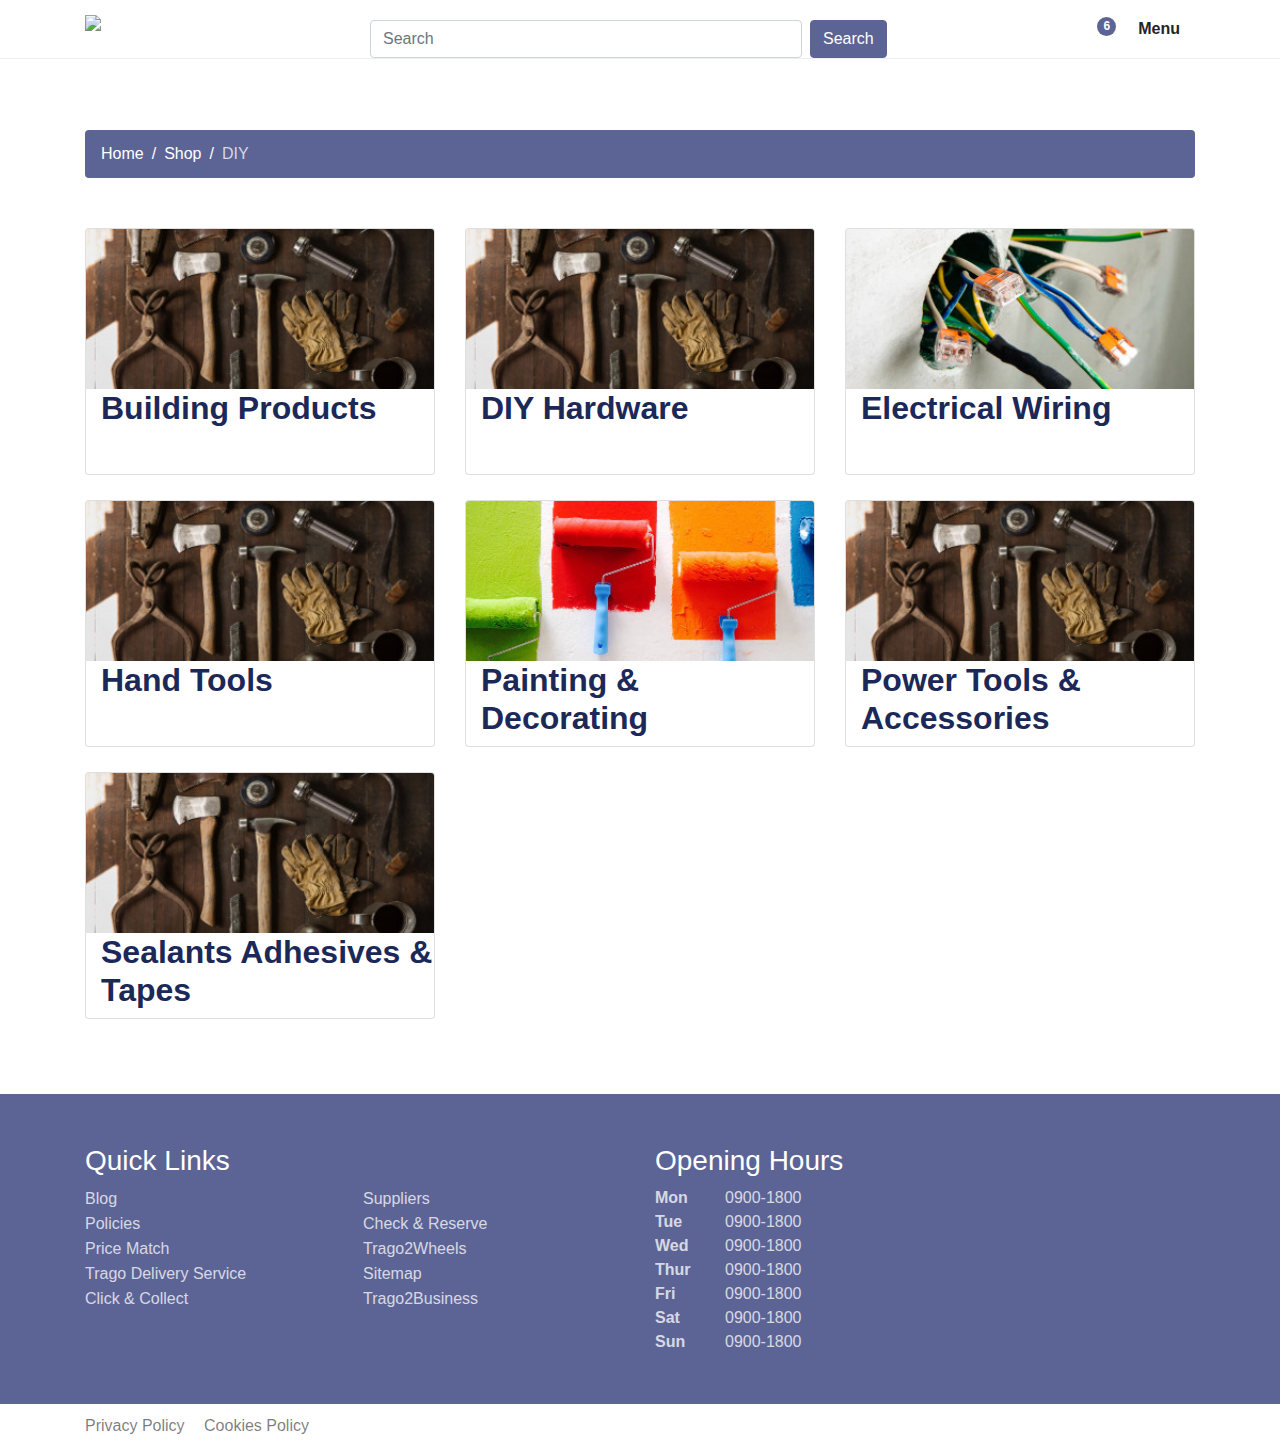
==== commit 19a4eb96: "some responsive work" ====
--- a/diy.html
+++ b/diy.html
@@ -23,19 +23,19 @@
     />
     <link href="css/styles.css" rel="stylesheet" />
   </head>
-  <body class="padding120">
+  <body>
     <nav class="navigation">
       <div class="container-fluid top-nav">
         <div class="container">
           <div class="row">
-            <div class="col-sm-3">
+            <div class="col-4 col-md-3">
               <a href="/"
                 ><img
                   class="nav-logo"
                   src="https://www.trago.co.uk/images/logo.png"
               /></a>
             </div>
-            <div class="col-sm-6">
+            <div class="col-sm-6 d-none d-md-block">
               <form class="form-inline nav-search">
                 <input
                   class="form-control mr-sm-2"
@@ -48,11 +48,11 @@
                 </a>
               </form>
             </div>
-            <div class="col-sm-3">
+            <div class="col-8 col-md-3">
               <div class="vCenter">
                 <ul class="user">
                   <li class="nav-menu">
-                    <p><i class="fas fa-bars fa-rotate-90"></i> Menu</p>
+                    <p><i class="fas fa-bars "></i> Menu</p>
                   </li>
                   <li style="margin-right:5px;">
                     <p>
@@ -78,7 +78,7 @@
           </div>
         </div>
       </div>
-      <div class="container-fluid sub-nav open">
+      <div class="container-fluid sub-nav">
         <div class="container">
           <div class="row">
             <div class="col-12">
@@ -87,7 +87,17 @@
                 <li>Home Furnishings</li>
                 <li>Household</li>
                 <li>Outdoor</li>
-                <li><a href="diy.html">DIY</a></li>
+                <li>
+                  <a href="diy.html">DIY Accessories</a>
+                  <ul class="drop-down card">
+                    <li><a href="paint.html">Paint &amp; Accessories</a></li>
+                    <li>Wallpaper &amp; Accessories</li>
+                    <li>Adhesives &amp; Fillers</li>
+                    <li>Sanding &amp; Stripping</li>
+                    <li>Ladders</li>
+                    <li>Window &amp; Covers</li>
+                  </ul>
+                </li>
                 <li>Pets &amp; Lesiure</li>
                 <li>Stationary &amp; Arts</li>
                 <li>Bathroom</li>
@@ -116,13 +126,19 @@
       <div class="row">
         <div class="col-sm-6 col-md-4">
           <a class="card" href="#">
-            <div class="image" style="background-image:url('tools.jpg');"></div>
+            <div
+              class="image"
+              style="background-image:url('img/tools.jpg');"
+            ></div>
             <h2>Building Products</h2>
           </a>
         </div>
         <div class="col-sm-6 col-md-4">
           <a class="card" href="#">
-            <div class="image" style="background-image:url('tools.jpg');"></div>
+            <div
+              class="image"
+              style="background-image:url('img/tools.jpg');"
+            ></div>
             <h2>DIY Hardware</h2>
           </a>
         </div>
@@ -130,14 +146,17 @@
           <a class="card" href="#">
             <div
               class="image"
-              style="background-image:url('wiring.jpg');"
+              style="background-image:url('img/wiring.jpg');"
             ></div>
             <h2>Electrical Wiring</h2>
           </a>
         </div>
         <div class="col-sm-6 col-md-4">
           <a class="card" href="#">
-            <div class="image" style="background-image:url('tools.jpg');"></div>
+            <div
+              class="image"
+              style="background-image:url('img/tools.jpg');"
+            ></div>
             <h2>Hand Tools</h2>
           </a>
         </div>
@@ -145,20 +164,26 @@
           <a class="card" href="paint.html">
             <div
               class="image"
-              style="background-image:url('paint-roll.jpg');"
+              style="background-image:url('img/paint-roll.jpg');"
             ></div>
             <h2>Painting &amp; Decorating</h2>
           </a>
         </div>
         <div class="col-sm-6 col-md-4">
           <a class="card" href="#">
-            <div class="image" style="background-image:url('tools.jpg');"></div>
+            <div
+              class="image"
+              style="background-image:url('img/tools.jpg');"
+            ></div>
             <h2>Power Tools &amp; Accessories</h2>
           </a>
         </div>
         <div class="col-sm-6 col-md-4">
           <a class="card" href="#">
-            <div class="image" style="background-image:url('tools.jpg');"></div>
+            <div
+              class="image"
+              style="background-image:url('img/tools.jpg');"
+            ></div>
             <h2>Sealants Adhesives &amp; Tapes</h2>
           </a>
         </div>
@@ -226,5 +251,19 @@
     ></script>
     <script src="https://unpkg.com/flickity@2/dist/flickity.pkgd.min.js"></script>
     <script src="app.js"></script>
+    <!-- Global site tag (gtag.js) - Google Analytics -->
+    <script
+      async
+      src="https://www.googletagmanager.com/gtag/js?id=UA-71097661-7"
+    ></script>
+    <script>
+      window.dataLayer = window.dataLayer || [];
+      function gtag() {
+        dataLayer.push(arguments);
+      }
+      gtag("js", new Date());
+
+      gtag("config", "UA-71097661-7");
+    </script>
   </body>
 </html>
--- a/css/styles.css
+++ b/css/styles.css
@@ -105,8 +105,48 @@
 .sub-nav.open {
   bottom: -44px; }
 
+@media (max-width: 575px) {
+  .sub-nav ul {
+    height: initial; }
+    .sub-nav ul li {
+      display: block; }
+
+  .sub-nav.open {
+    bottom: -415px; } }
+.sub-nav li .drop-down {
+  box-shadow: 0 4px 6px -2px rgba(0, 0, 0, 0.2);
+  opacity: 0;
+  pointer-events: none;
+  background: #5c6395;
+  width: initial;
+  position: absolute;
+  left: 0;
+  background: #fff;
+  top: 100%;
+  width: 220px; }
+  .sub-nav li .drop-down li {
+    color: #5c6395;
+    text-align: left;
+    padding-left: 15px; }
+    .sub-nav li .drop-down li a {
+      color: #5c6395; }
+    .sub-nav li .drop-down li:hover {
+      color: #1c2858;
+      background: #fff; }
+      .sub-nav li .drop-down li:hover a {
+        color: #1c2858;
+        background: #fff; }
+.sub-nav li:hover > .drop-down {
+  opacity: 1;
+  pointer-events: all; }
+
+@media (max-width: 575px) {
+  .sub-nav li:hover > .drop-down {
+    opacity: 0;
+    pointer-events: none;
+    display: none; } }
 .parallax {
-  background-image: url("../trago-image-1.jpg");
+  background-image: url("../img/trago-image-1.jpg");
   background-position: center;
   background-size: cover;
   background-position: 50% 50%;
@@ -209,6 +249,14 @@
 .services .card:hover .overlay {
   bottom: 0; }
 
+@media (max-width: 575px) {
+  .services .card .overlay {
+    padding-left: 15px;
+    padding-right: 15px;
+    padding-bottom: 5px; }
+  .services h2 {
+    font-size: 18px;
+    margin-bottom: 15px; } }
 footer {
   background: #5c6395;
   padding-top: 50px;
@@ -257,6 +305,9 @@
       .policies ul li:hover {
         opacity: 1; }
 
+@media (max-width: 575px) {
+  footer .quicklinks {
+    margin-bottom: 30px; } }
 .carousel {
   background: #fff; }
 
@@ -315,6 +366,18 @@
     width: initial;
     margin-top: 25px; }
 
+@media (max-width: 575px) {
+  .cell-left p {
+    color: #fff;
+    font-weight: 700;
+    font-size: 2rem;
+    width: 50%;
+    margin: 0 auto;
+    line-height: 1; }
+
+  .carousel .vCenter,
+  .carousel-cell {
+    height: initial; } }
 .review-form textarea,
 .review-form input {
   width: 100%;
@@ -329,6 +392,75 @@
 .nav-item a {
   color: #5c6395;
   font-weight: 700; }
+
+.rate {
+  float: left;
+  height: 46px;
+  padding: 0 10px; }
+
+.rate:not(:checked) > input {
+  position: absolute;
+  top: -0;
+  opacity: 0; }
+
+.rate:not(:checked) > label {
+  float: right;
+  width: 33px;
+  overflow: hidden;
+  white-space: nowrap;
+  cursor: pointer;
+  font-size: 30px;
+  color: #eee;
+  margin-right: 5px; }
+
+.rate:not(:checked) > label:before {
+  font-family: "Font Awesome 5 Free";
+  content: "\f005";
+  transition: 0.5s ease; }
+
+.rate > input:checked ~ label {
+  color: #5c6395;
+  font-weight: 900; }
+
+.rate:not(:checked) > label:hover,
+.rate:not(:checked) > label:hover ~ label {
+  color: #5c6395; }
+
+.rate > input:checked + label:hover,
+.rate > input:checked + label:hover ~ label,
+.rate > input:checked ~ label:hover,
+.rate > input:checked ~ label:hover ~ label,
+.rate > label:hover ~ input:checked ~ label {
+  color: #5c6395; }
+
+.rate:checked > label:before {
+  font-family: "Font Awesome 5 Free";
+  content: "\f005";
+  font-weight: 900; }
+
+.loc-info ul li i {
+  color: #5c6395;
+  width: 20px; }
+.loc-info .container {
+  margin-top: 30px;
+  margin-bottom: 30px; }
+.loc-info h2 {
+  color: #1c2858;
+  font-weight: 700; }
+.loc-info ul {
+  list-style-type: none; }
+.loc-info address {
+  opacity: 0.69; }
+.loc-info a {
+  color: #5c6395; }
+  .loc-info a span {
+    font-weight: 700; }
+  .loc-info a:hover {
+    text-decoration: none;
+    color: #1c2858; }
+
+.locs {
+  box-shadow: 0 4px 6px -2px rgba(0, 0, 0, 0.2); }
 
 .vCenter {
   height: 100%;
@@ -358,9 +490,9 @@
   padding-top: 80px;
   transition: 0.5s ease; }
 
-.padding120 {
-  padding-top: 120px; }
-
+@media (min-width: 576px) {
+  .padding120 {
+    padding-top: 120px; } }
 p,
 .card-body {
   opacity: 0.75; }
@@ -398,11 +530,8 @@
 
 .dealsGrid .card {
   padding: 15px;
-  height: 100%;
   -webkit-box-shadow: 0 4px 6px -2px rgba(0, 0, 0, 0.2);
-  box-shadow: 0 4px 6px -2px rgba(0, 0, 0, 0.2); }
-
-.dealsGrid .row:nth-child(1) {
+  box-shadow: 0 4px 6px -2px rgba(0, 0, 0, 0.2);
   margin-bottom: 30px; }
 
 .p-block {
@@ -578,6 +707,9 @@
   font-style: italic;
   opacity: 0.69; }
 
+@media (max-width: 575px) {
+  .trs {
+    display: none; } }
 .item-desc {
   font-weight: 700;
   opacity: 0.69; }
@@ -723,6 +855,11 @@
   border: 1px solid rgba(0, 0, 0, 0.125);
   border-radius: 0.25rem; }
 
+@media (max-width: 575px) {
+  .element-item {
+    width: 100%;
+    margin-left: 0;
+    height: initial; } }
 p.item-desc {
   min-height: 48px; }
 
@@ -739,4 +876,14 @@
   font-weight: 700;
   font-size: 20px; }
 
+.container {
+  min-width: 360px; }
+
+input.quants {
+  display: block;
+  width: 50%;
+  padding-left: 5px;
+  height: 38px;
+  border: 1px solid #eee; }
+
 /*# sourceMappingURL=styles.css.map */
